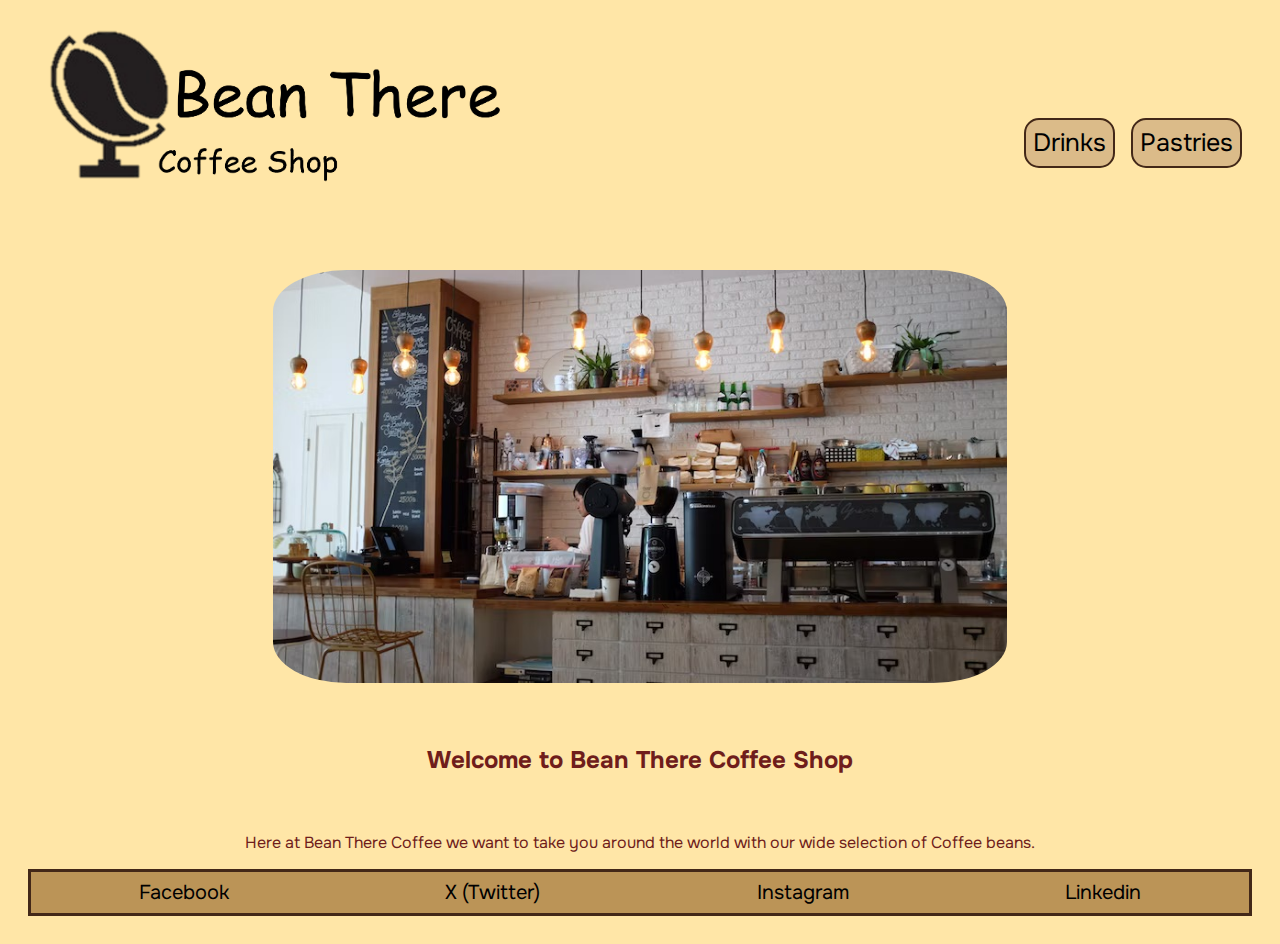
==== index.html @ 6f1612ca "Add files via upload" ====
<!DOCTYPE html>
<html lang="en">
<head>
    <meta charset="UTF-8">
    <meta name="viewport" content="width=device-width, initial-scale=1.0">
    <link rel="stylesheet" href="style.css">

    <title>Index</title>
</head>
<body>
    <Header>

<!-- <h1>Bean There</h1> -->
<nav class="nav-bar">
    <a class="brandname" href="index.html"><img src="logo.png" alt="Bean There Coffee Shop logo" height="180" width="500"></a>
    <a class="linkpage" href="drinks.html">Drinks</a>
    <a class="linkpage" href="pastries.html">Pastries</a>
</nav>

    </Header>
<br>
<br>

<img class="center" src="Images/coffee_bar.jpeg" alt="coffee_bar">

<br>
<br>
<h2>Welcome to Bean There Coffee Shop</h2>
<br>
<p>Here at Bean There Coffee we want to take you around the world with our wide selection of Coffee beans.</p>




    <footer>
<div class="social">
    <a href="https://www.facebook.com" target="_blank">Facebook</a>
    <a href="https://www.twitter.com" target="_blank">X (Twitter)</a>
    <a href="https://www.Instagram.com" target="_blank">Instagram</a>
    <a href="https://www.Linkedin.com" target="_blank">Linkedin</a>
</div>

    </footer>
</body>
</html>
---- style.css ----
@import url('https://fonts.googleapis.com/css2?family=Onest:wght@100..900&display=swap');

.onest-<uniquifier> {
  font-family: "Onest", sans-serif;
  font-optical-sizing: auto;
  font-weight: <weight>;
  font-style: normal;
}

body {
padding: 20px;
font-family: "Onest";
background:  #FFE6A7;
/* background-image:url(Images/Bluebackground.jpg); */
}

.nav-bar {
    Border: none;
    height: 130px;
    /* flex-wrap: wrap; */
    display: flex;
    align-items: flex-end;
    gap: 1rem;
    margin: 0;
    padding: 10px 10px 10px 10px;
    list-style: none;
}
.linkpage {
    color: black;
    flex: 1%;
    font-size: 25px;
    Border: solid 2px #432818;
    border-radius: 15px;
    padding: 7px;
    /* background: #99582a; */
    background: #dbbb89;
    text-decoration: none;
}

.brandname {
    /* float: left; */
    color:#6f1d1b;
    Height: 150px;
    font-size: 60px;
    text-decoration: none;
    flex: 99%;
}
h1 {
    color: #6f1d1b;
    text-align: center;
}
h2 {
    color: #6f1d1b;
    text-align: center;
}

.center {
    display: block;
    margin-top: 50px;
    margin-left: auto;
    margin-right: auto;
    width: 60%;
    border-radius: 10%;
    /* border: solid #432818; */
    /* box-shadow: 10px 10px #432818; */
}
p {
    color: #6f1d1b;
    text-align: center;
}
.social {
    display: flex;
    justify-content: space-around;
    Border: solid 3px #432818;
    background: #bb9457;
    
}
.social a {
    font-size: 20px;
    padding: 8px;
    color: black;
    background: #bb9457;
    text-decoration: none;
}

.gallery {
    display: flex;
    flex-wrap: wrap;
    justify-content: center;
    align-items: center;
    flex-direction: row;
    padding: 20px 10px;
    max-width: 1400px;
    margin: 0 auto;
    gap: 16px;
}
.gallery img {
    width: 100%;
    max-width: 250px;
    height: 200px;
    object-fit: cover;
    border-radius: 10px;
}
figure {
    /* border: 1px #cccccc solid; */
    padding: 4px;
    margin: auto;
}
figcaption {
    background-color: none;
    font-size: large;
    color:#6f1d1b;
    font-style: italic;
    padding: 2px;
    text-align: center;
}


/* @media only screen and (max-width: 1024px) and (min-width: 801px){ */
 /* #site-header .container */
/* } */
/* @media only screen and (max-width: 800px){ */
 
/* } */
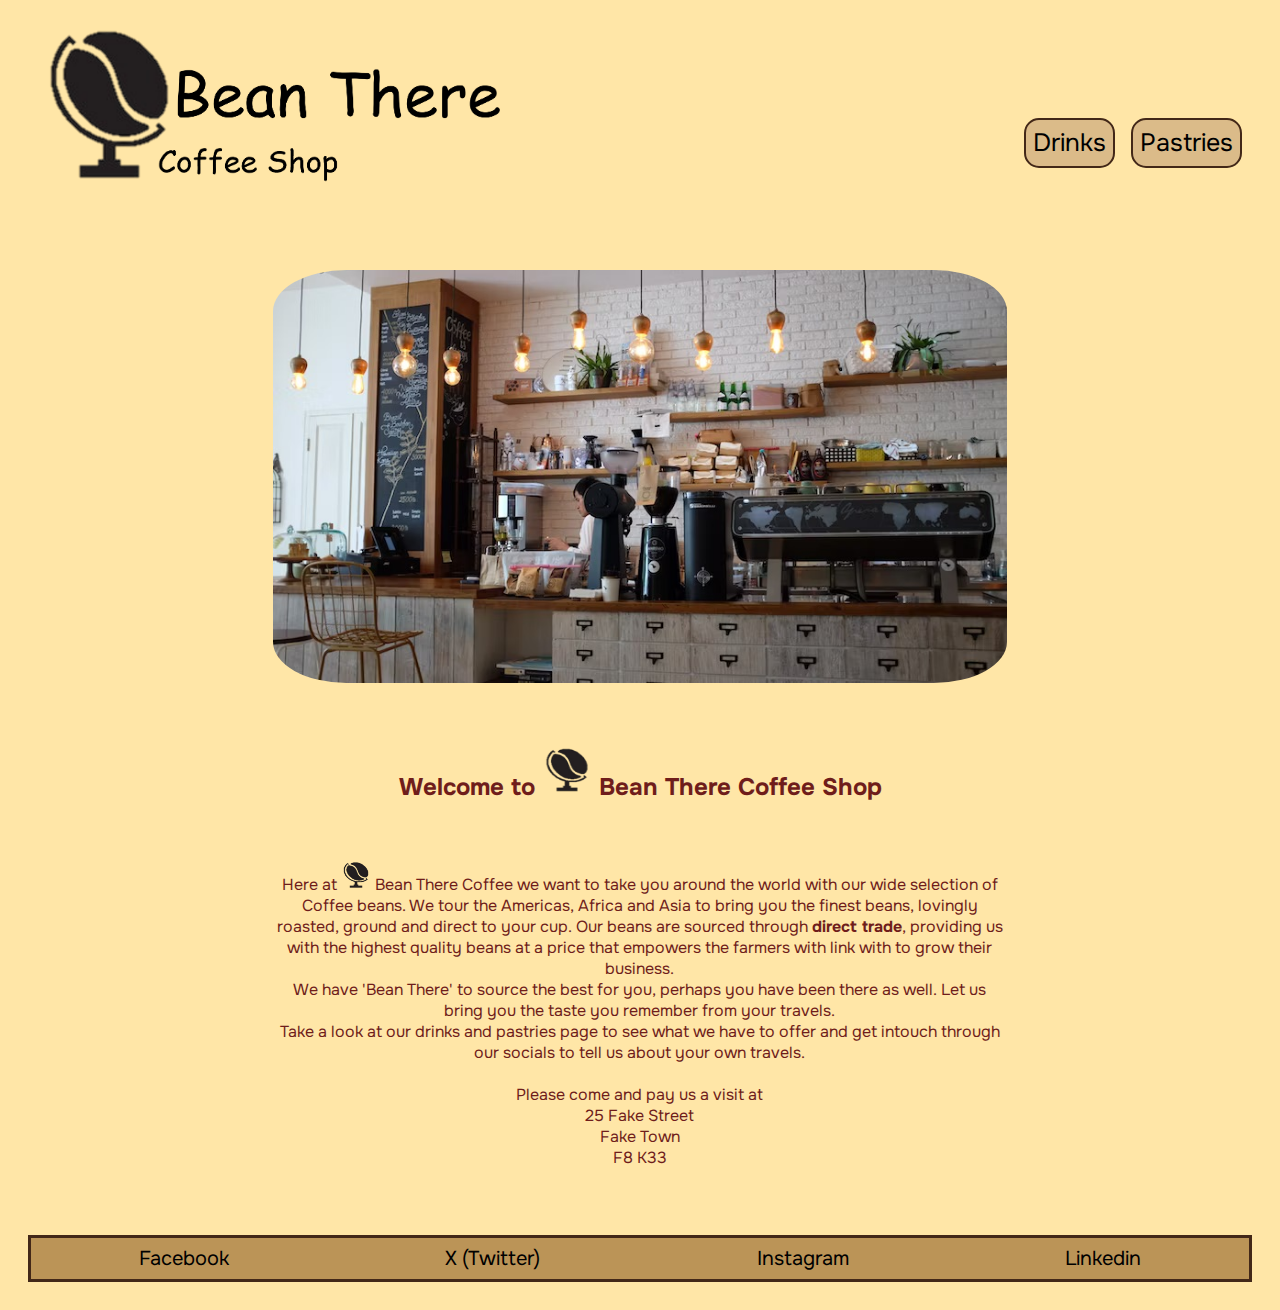
==== commit e4f4b421: "Add files via upload" ====
--- a/index.html
+++ b/index.html
@@ -25,10 +25,21 @@
 
 <br>
 <br>
-<h2>Welcome to Bean There Coffee Shop</h2>
+<h2>Welcome to <img src="bean_logo.png" height="50" width="50" alt="Bean logo"> Bean There Coffee Shop</h2>
 <br>
-<p>Here at Bean There Coffee we want to take you around the world with our wide selection of Coffee beans.</p>
-
+<div class="body_text">
+    <p>Here at <img src="bean_logo.png" height="30" width="30" alt="Bean logo"> 
+        Bean There Coffee we want to take you around the world with our wide selection 
+        of Coffee beans. We tour the Americas, Africa and Asia to bring you the finest 
+        beans, lovingly roasted, ground and direct to your cup.  Our beans are sourced 
+        through <strong>direct trade</strong>, providing us with the highest quality 
+        beans at a price that empowers the farmers with link with to grow their business.
+        <br>We have 'Bean There' to source the best for you, perhaps you have been there 
+        as well.  Let us bring you the taste you remember from your travels. <br>
+        Take a look at our drinks and pastries page to see what we have to offer and get
+        intouch through our socials to tell us about your own travels. <br><br>
+        Please come and pay us a visit at <br> 25 Fake Street <br> Fake Town <br> F8 K33 </p>
+</div>
 
 
 
--- a/style.css
+++ b/style.css
@@ -64,6 +64,15 @@
     /* border: solid #432818; */
     /* box-shadow: 10px 10px #432818; */
 }
+.body_text {
+    margin-top: 0px;
+    margin-left: auto;
+    margin-right: auto;
+    margin-bottom: 50px;
+    width: 60%;
+    border: none;
+    padding: 1px;
+}
 p {
     color: #6f1d1b;
     text-align: center;
@@ -93,6 +102,7 @@
     max-width: 1400px;
     margin: 0 auto;
     gap: 16px;
+    margin-bottom: 50px;
 }
 .gallery img {
     width: 100%;
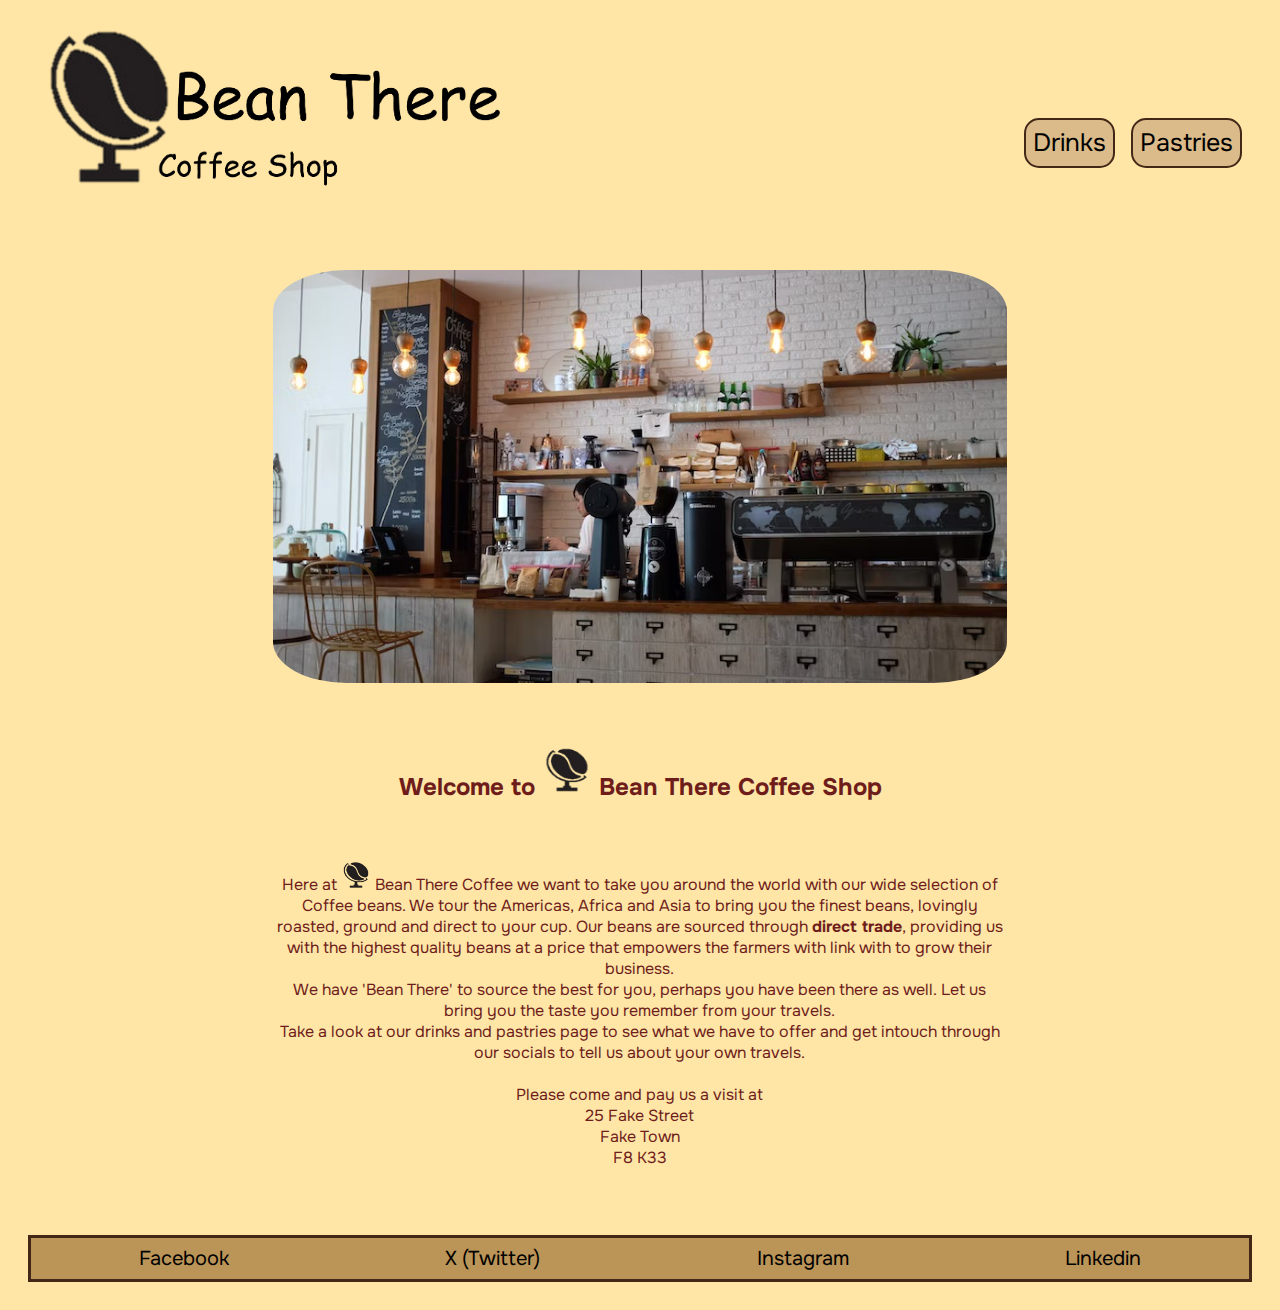
==== commit 90e33367: "Add files via upload" ====
--- a/index.html
+++ b/index.html
@@ -10,9 +10,8 @@
 <body>
     <Header>
 
-<!-- <h1>Bean There</h1> -->
 <nav class="nav-bar">
-    <a class="brandname" href="index.html"><img src="logo.png" alt="Bean There Coffee Shop logo" height="180" width="500"></a>
+    <a class="brandname" href="index.html"><img src="logo.png" alt="Bean There Coffee Shop logo"></a>
     <a class="linkpage" href="drinks.html">Drinks</a>
     <a class="linkpage" href="pastries.html">Pastries</a>
 </nav>
@@ -21,14 +20,14 @@
 <br>
 <br>
 
-<img class="center" src="Images/coffee_bar.jpeg" alt="coffee_bar">
+<img class="center" src="Images/coffee_bar.jpeg" alt="Coffee bar">
 
 <br>
 <br>
-<h2>Welcome to <img src="bean_logo.png" height="50" width="50" alt="Bean logo"> Bean There Coffee Shop</h2>
+<h2>Welcome to <img src="bean_logo.png" height="50" width="50" alt="Coffee bean logo"> Bean There Coffee Shop</h2>
 <br>
 <div class="body_text">
-    <p>Here at <img src="bean_logo.png" height="30" width="30" alt="Bean logo"> 
+    <p>Here at <img src="bean_logo.png" height="30" width="30" alt="Coffee bean logo"> 
         Bean There Coffee we want to take you around the world with our wide selection 
         of Coffee beans. We tour the Americas, Africa and Asia to bring you the finest 
         beans, lovingly roasted, ground and direct to your cup.  Our beans are sourced 
@@ -41,8 +40,6 @@
         Please come and pay us a visit at <br> 25 Fake Street <br> Fake Town <br> F8 K33 </p>
 </div>
 
-
-
     <footer>
 <div class="social">
     <a href="https://www.facebook.com" target="_blank">Facebook</a>
--- a/style.css
+++ b/style.css
@@ -1,9 +1,9 @@
 @import url('https://fonts.googleapis.com/css2?family=Onest:wght@100..900&display=swap');
 
-.onest-<uniquifier> {
+.onest uniquifier {
   font-family: "Onest", sans-serif;
   font-optical-sizing: auto;
-  font-weight: <weight>;
+  font-weight: weight;
   font-style: normal;
 }
 
@@ -11,13 +11,11 @@
 padding: 20px;
 font-family: "Onest";
 background:  #FFE6A7;
-/* background-image:url(Images/Bluebackground.jpg); */
 }
 
 .nav-bar {
-    Border: none;
+    border: none;
     height: 130px;
-    /* flex-wrap: wrap; */
     display: flex;
     align-items: flex-end;
     gap: 1rem;
@@ -29,22 +27,35 @@
     color: black;
     flex: 1%;
     font-size: 25px;
-    Border: solid 2px #432818;
+    border: solid 2px #432818;
     border-radius: 15px;
     padding: 7px;
-    /* background: #99582a; */
     background: #dbbb89;
     text-decoration: none;
 }
+.brandname {
+    flex: 99%;
+    height: 150px;
+}
+.brandname img {
+    width: 500px;
+    height: auto;
+}
+@media only screen and (max-width: 600px){
+    .nav-bar {
+         height: 50px;
+    }
+    .linkpage {
+        font-size: 10px;
+    }
+    .brandname {
+        Height: 65px;
+    }
+    .brandname img {
+        width: 200px;
+    }
+}
 
-.brandname {
-    /* float: left; */
-    color:#6f1d1b;
-    Height: 150px;
-    font-size: 60px;
-    text-decoration: none;
-    flex: 99%;
-}
 h1 {
     color: #6f1d1b;
     text-align: center;
@@ -61,17 +72,15 @@
     margin-right: auto;
     width: 60%;
     border-radius: 10%;
-    /* border: solid #432818; */
-    /* box-shadow: 10px 10px #432818; */
 }
 .body_text {
     margin-top: 0px;
     margin-left: auto;
     margin-right: auto;
     margin-bottom: 50px;
-    width: 60%;
     border: none;
     padding: 1px;
+    width: 60%;
 }
 p {
     color: #6f1d1b;
@@ -79,6 +88,7 @@
 }
 .social {
     display: flex;
+    flex-wrap: wrap;
     justify-content: space-around;
     Border: solid 3px #432818;
     background: #bb9457;
@@ -112,7 +122,6 @@
     border-radius: 10px;
 }
 figure {
-    /* border: 1px #cccccc solid; */
     padding: 4px;
     margin: auto;
 }
@@ -125,11 +134,4 @@
     text-align: center;
 }
 
-
-/* @media only screen and (max-width: 1024px) and (min-width: 801px){ */
- /* #site-header .container */
-/* } */
-/* @media only screen and (max-width: 800px){ */
  
-/* } */
- 
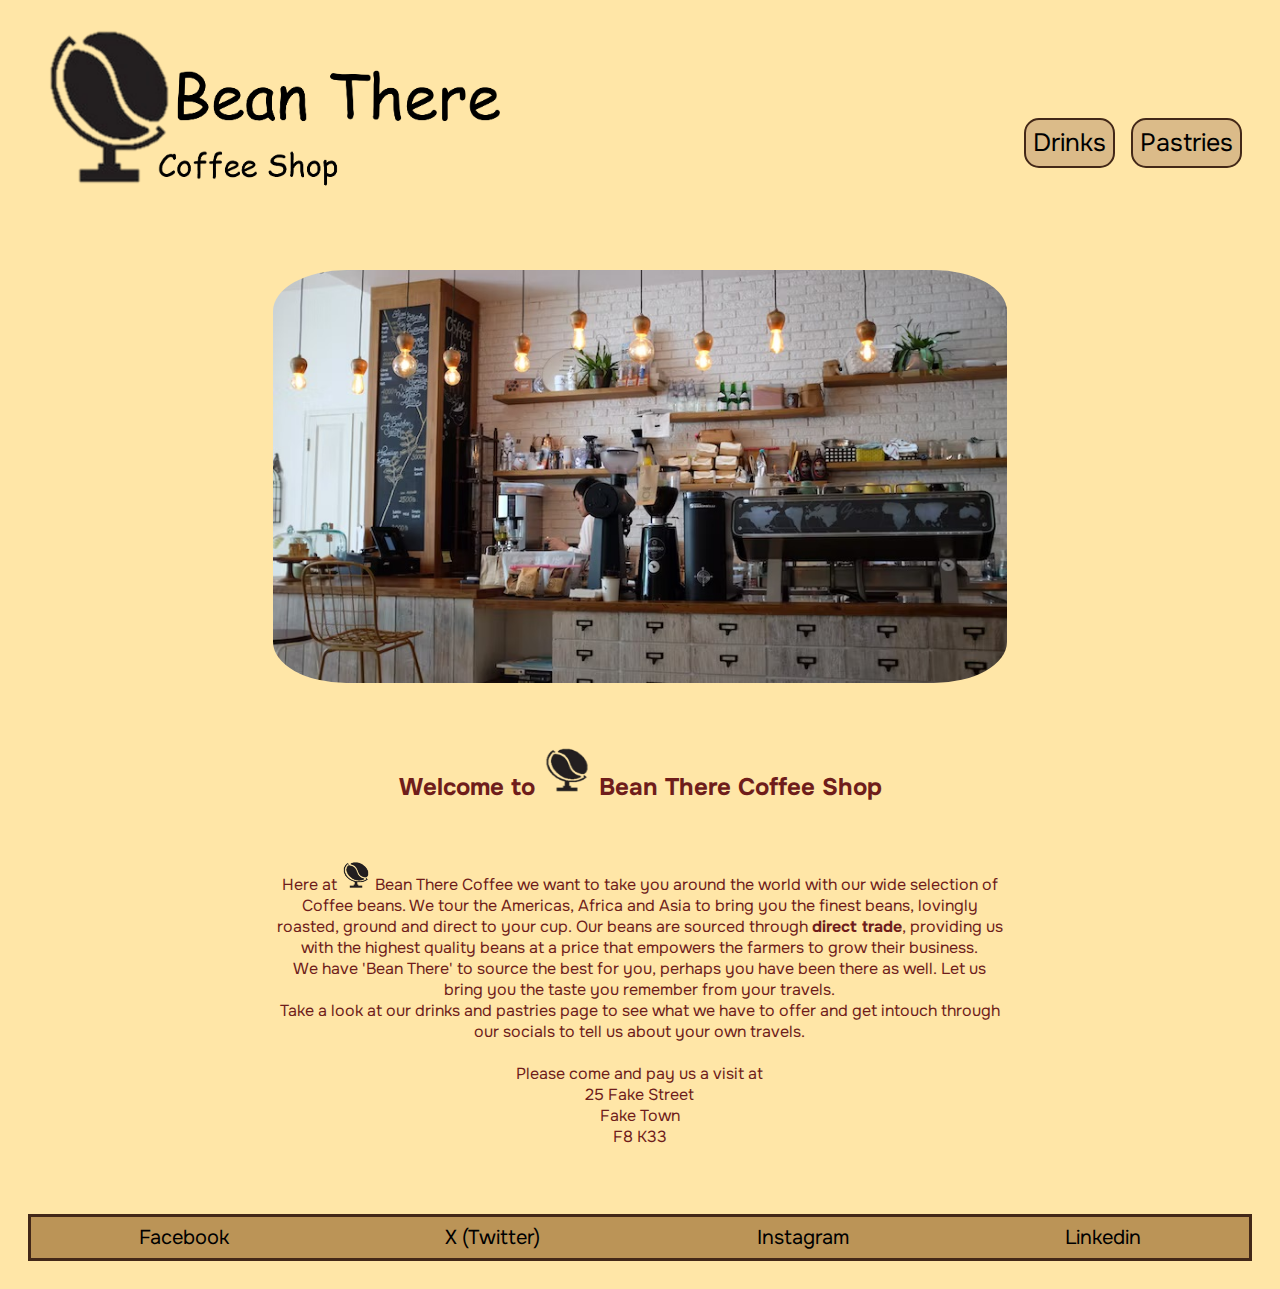
==== commit 5e5cdd69: "Add files via upload" ====
--- a/index.html
+++ b/index.html
@@ -32,7 +32,7 @@
         of Coffee beans. We tour the Americas, Africa and Asia to bring you the finest 
         beans, lovingly roasted, ground and direct to your cup.  Our beans are sourced 
         through <strong>direct trade</strong>, providing us with the highest quality 
-        beans at a price that empowers the farmers with link with to grow their business.
+        beans at a price that empowers the farmers to grow their business.
         <br>We have 'Bean There' to source the best for you, perhaps you have been there 
         as well.  Let us bring you the taste you remember from your travels. <br>
         Take a look at our drinks and pastries page to see what we have to offer and get
